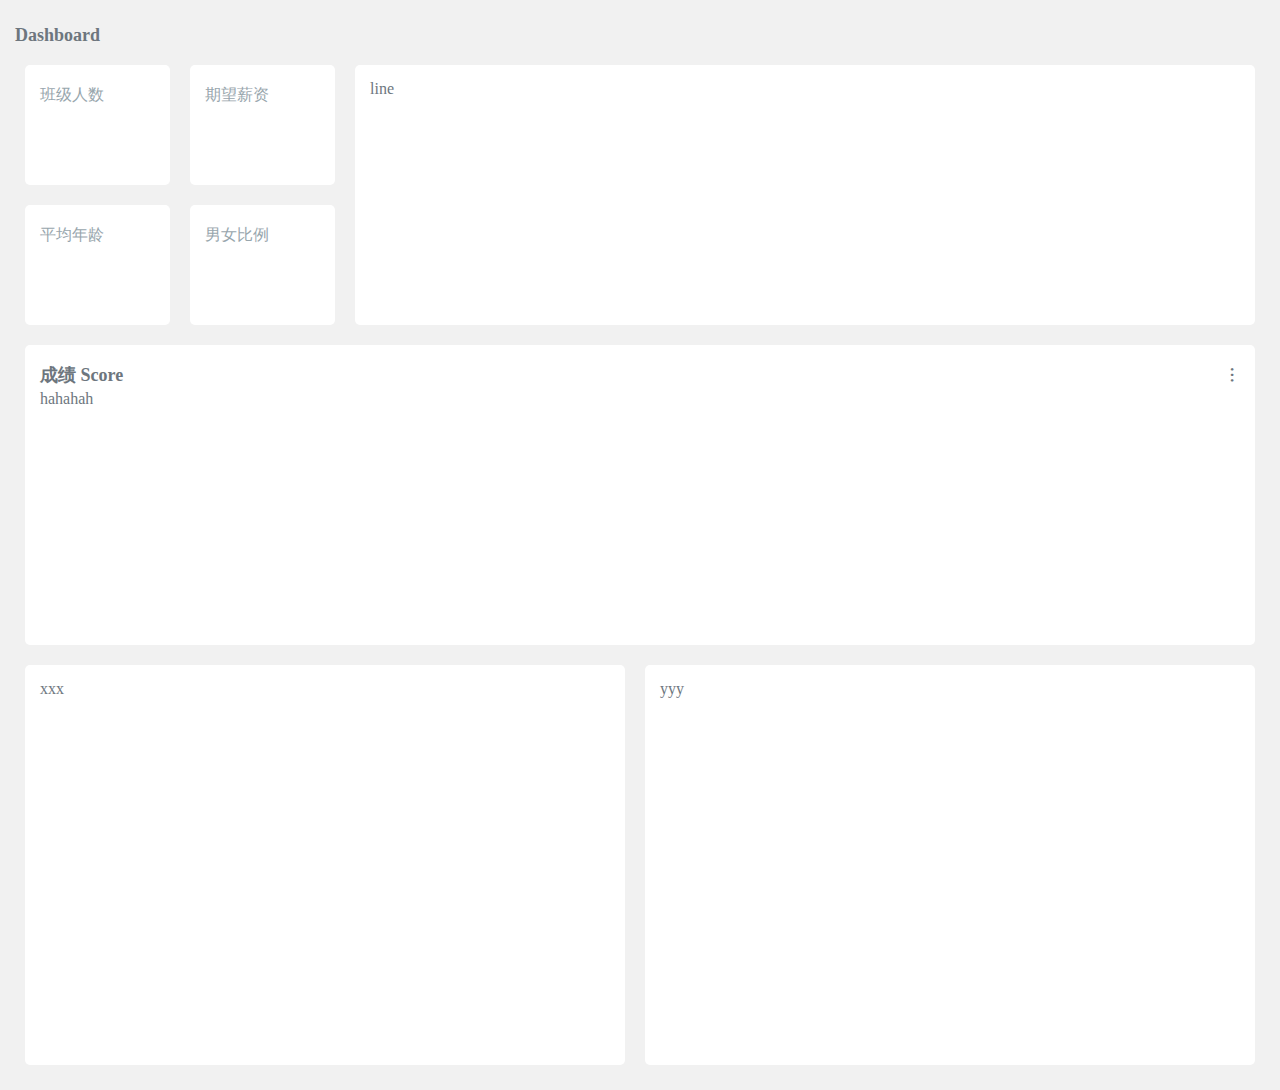
==== dashboard.html @ f34759ee "one" ====
<!DOCTYPE html>
<html lang="en">

<head>
  <meta charset="UTF-8">
  <meta http-equiv="X-UA-Compatible" content="IE=edge">
  <meta name="viewport" content="width=device-width, initial-scale=1.0">
  <title>Document</title>
  <link rel="stylesheet" href="./assets/lib/toastr/toastr.min.css">
  <link rel="stylesheet" href="./assets/iconfont/iconfont.css">
  <link rel="stylesheet" href="./assets/css/dashboard.css">
</head>

<body>
  <h1>Dashboard</h1>
  <div class="main">
    <div class="row">
      <div class="overview">
        <div class="panel item">
          <h4>班级人数</h4>
          <!-- <div class="total">84</div> -->
          <div class="total"></div>
        </div>
        <div class="panel item">
          <h4>期望薪资</h4>
          <!-- <div class="avgSalary">14,378</div> -->
          <div class="avgSalary"></div>

        </div>
        <div class="panel item">
          <h4>平均年龄</h4>
          <!-- <div class="avgAge">22.78</div> -->
          <div class="avgAge"></div>

        </div>
        <div class="panel item">
          <h4>男女比例</h4>
          <!-- <div class="proportion">1.1</div> -->
          <div class="proportion"></div>
        </div>
      </div>
      <div class="panel line">
        line
      </div>
    </div>
    <div class="row">
      <div class="panel bar">
        <div class="title">
          <h2>成绩 Score</h2>
          <span class="iconfont icon-youcecaidan btn"></span>
          <ul id="batch">
            <li><a href="javascript:;">第1次成绩</a></li>
            <li><a href="javascript:;">第2次成绩</a></li>
            <li><a href="javascript:;">第3次成绩</a></li>
            <li><a href="javascript:;">第4次成绩</a></li>
            <li><a href="javascript:;">第5次成绩</a></li>
          </ul>
        </div>
        <div class="barChart">hahahah</div>
      </div>
    </div>
    <div class="row">
      <div class="panel map">xxx</div>
      <div class="panel pie">yyy</div>
    </div>
  </div>

  <script src="./assets/lib/echarts/echarts.min.js"></script>
  <script src="./assets/lib/echarts/china.js"></script>
  <script src="./assets/lib/jquery-3.6.0.min.js"></script>
  <script src="./assets/lib/toastr/toastr.min.js"></script>
  <script src="./assets/lib/axios.js"></script>
  <script src="./assets/utils/toastr.js"></script>

</body>

</html>
---- assets/iconfont/iconfont.css ----
@font-face {
  font-family: "iconfont"; /* Project id  */
  src: url('iconfont.ttf?t=1635692100100') format('truetype');
}

.iconfont {
  font-family: "iconfont" !important;
  font-size: 16px;
  font-style: normal;
  -webkit-font-smoothing: antialiased;
  -moz-osx-font-smoothing: grayscale;
}

.icon-mima:before {
  content: "\e620";
}

.icon-xiala:before {
  content: "\e6b9";
}

.icon-caidan:before {
  content: "\e682";
}

.icon-ketangxueyuan:before {
  content: "\e60d";
}

.icon-close:before {
  content: "\e611";
}

.icon-youcecaidan:before {
  content: "\e606";
}

.icon-yonghu:before {
  content: "\e697";
}

.icon-shezhi:before {
  content: "\e892";
}

.icon-caidan1:before {
  content: "\e63a";
}

.icon-shujukanban:before {
  content: "\eb66";
}

.icon-caidan2:before {
  content: "\e643";
}

.icon-tongzhi:before {
  content: "\e615";
}

.icon-tuichu:before {
  content: "\e634";
}
---- assets/css/dashboard.css ----
* {
  margin : 0;
  padding: 0;
}

body {
  background-color: #f1f1f1;
  color           : #6d767e;
  padding         : 15px;
  box-sizing      : border-box;
}

h1 {
  font-size  : 18px;
  line-height: 40px;
}

.panel {
  background-color: #fff;
  border-radius   : 5px;
  margin          : 10px;
  padding         : 15px;
  box-sizing      : border-box;
}

.row {
  display: flex;
}

.overview {
  width: 340px;
}

.overview .item {
  float : left;
  width : 145px;
  height: 120px;
}

.overview .item h4 {
  font-size  : 16px;
  height     : 30px;
  line-height: 30px;
  color      : #98a6ad;
  font-weight: normal;
}

.overview .item div {
  margin-top : 10px;
  font-size  : 26px;
  font-weight: 400;
  font-family: Tahoma, sans-serif;
  color      : #6c757d;
}

.line {
  flex       : 1;
  margin-left: 0;
}

.bar {
  width         : 100%;
  height        : 300px;
  display       : flex;
  flex-direction: column;
}

.bar .title {
  height         : 30px;
  display        : flex;
  justify-content: space-between;
  align-items    : center;
  position       : relative;
}

.bar .title h2 {
  font-size: 18px;
}

.bar .barChart {
  flex: 1;
}

.bar .iconfont {
  cursor: pointer;
}

ul {
  list-style: none;
  font-size : 12px;
  position  : absolute;
  right     : 20px;
  top       : -5px;

  background-color: #f1f1f1;
  /* width        : 90px; */
  border-radius: 3px;
  display      : none;
  z-index      : 1;
  padding: 8px;
  
}

.bar ul li {
  /* line-height: 24px; */
  padding   : 5px;
  box-shadow: #f1f1f1 1px 1px 4px 0px;
  text-align: center;
  float: left;
}

.bar ul li a {
  color: #6d767e;
  text-decoration: none;
}

.bar ul li a:active {
  color: #5a6fbf;
}

.pie {
  flex: 1;
}

.map {
  width : 600px;
  height: 400px;
}

.pie {
  flex: 1;
}
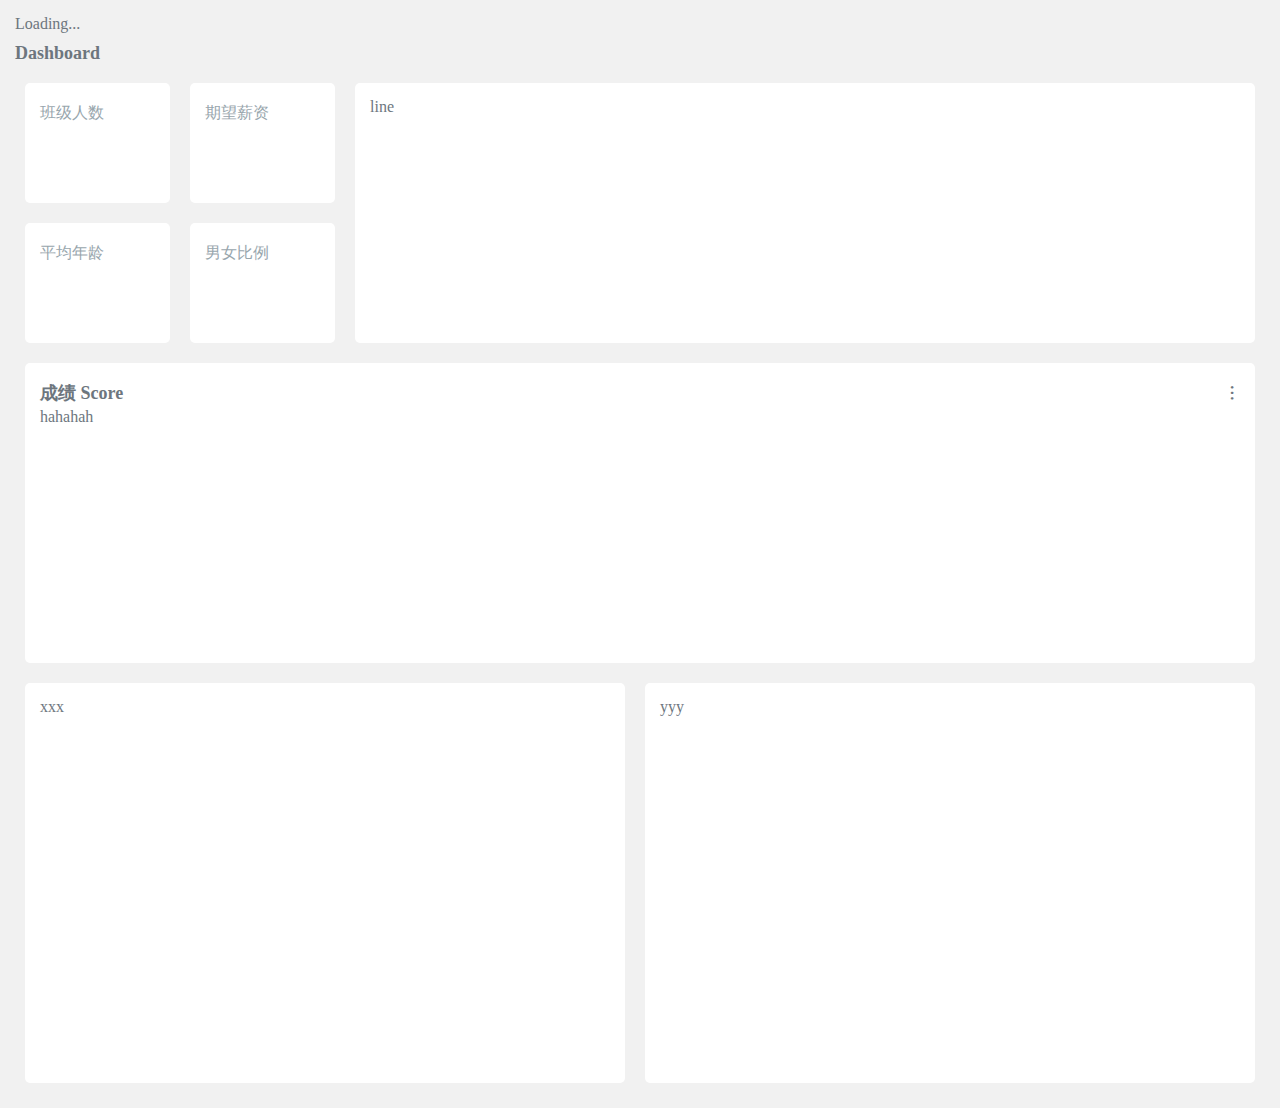
==== commit 3ae81497: "实现班级概览" ====
--- a/dashboard.html
+++ b/dashboard.html
@@ -71,6 +71,9 @@
   <script src="./assets/lib/toastr/toastr.min.js"></script>
   <script src="./assets/lib/axios.js"></script>
   <script src="./assets/utils/toastr.js"></script>
+  <script src="./assets/utils/common.js"></script>
+  <script src="./assets/utils/request.js"></script>
+  <script src="./assets/js/dashboard.js"></script>
 
 </body>
 
